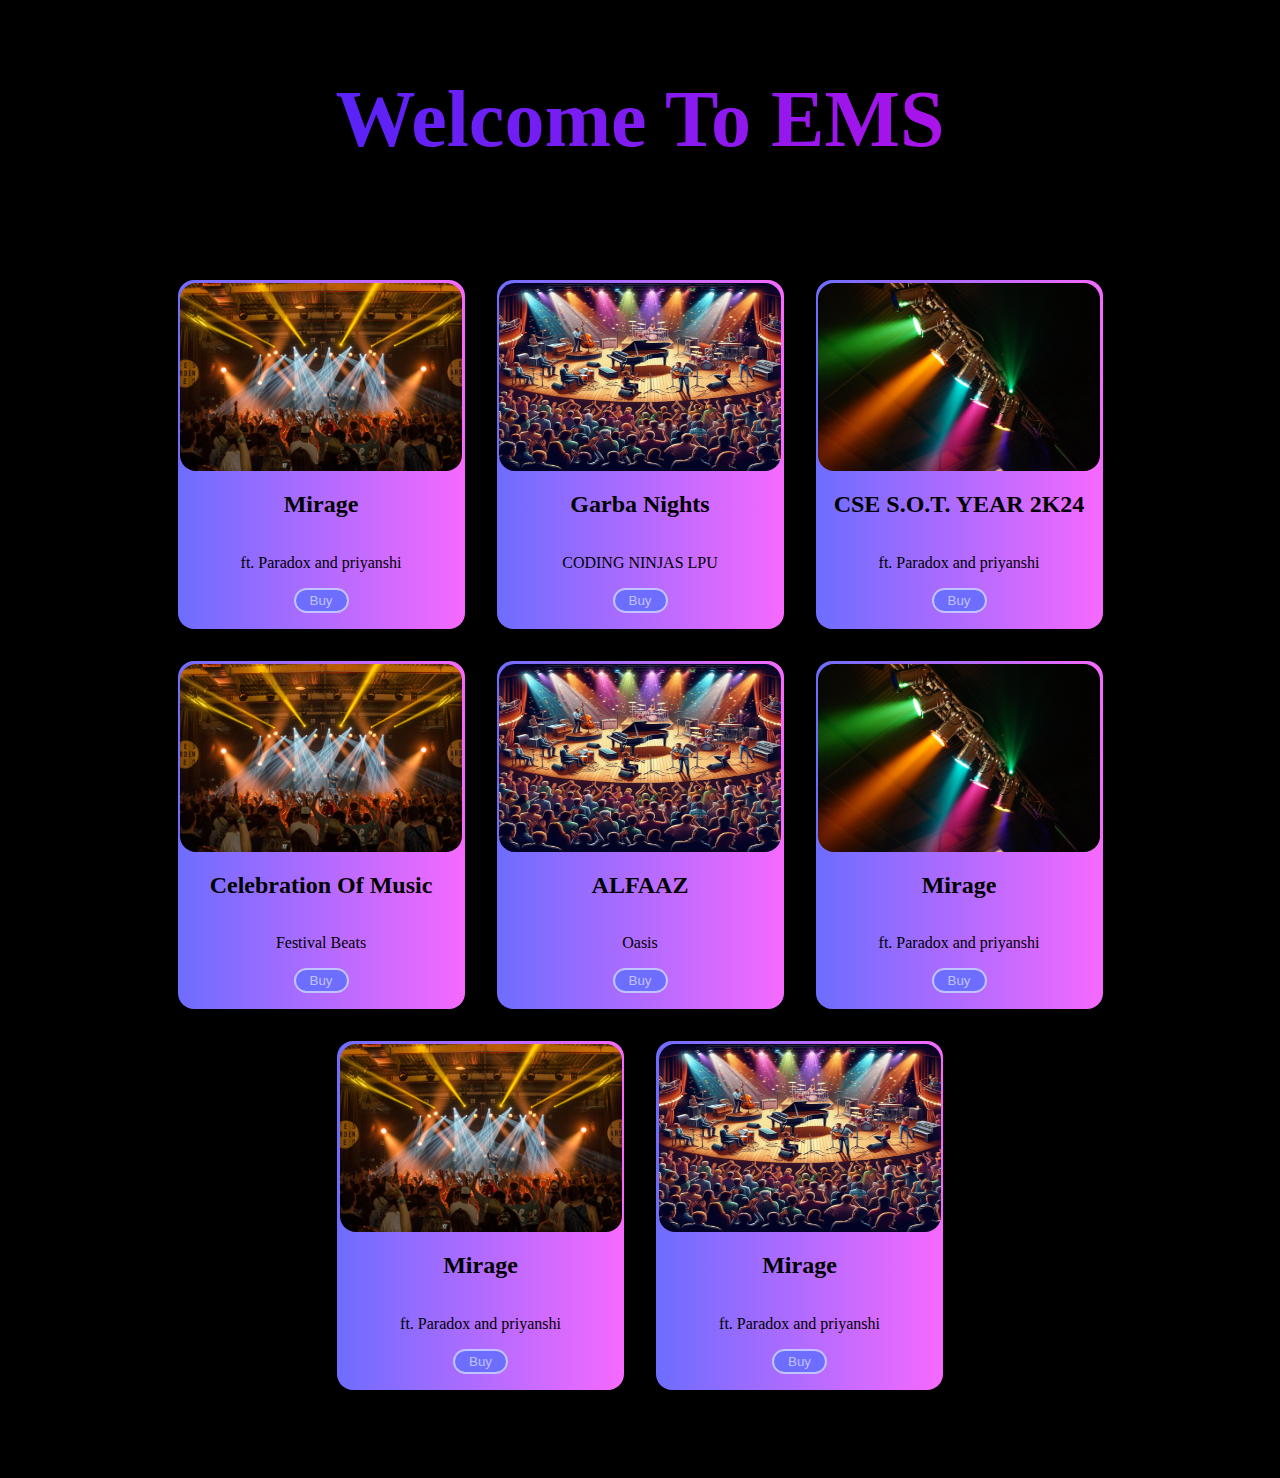
==== index.html @ 532923d4 "added index.html" ====
<!DOCTYPE html>
<html lang="en">
<head>
    <meta charset="UTF-8">
    <meta name="viewport" content="width=device-width, initial-scale=1.0">
    <title>Document</title>
    <link rel="stylesheet" href="a.css">
</head>
<body>
    <h2 class="h">Welcome To EMS </h2>

    <div class="contt">
    <div class="cont">
        <img src="img1.jpg" alt="">
        <h2>Mirage</h2>
        <p>ft. Paradox and priyanshi</p>
        <button onclick="b()">Buy</button>
    </div>
    <div class="cont">
        <img src="img2.jpg" alt="">
        <h2>Garba Nights </h2>
        <p>CODING NINJAS LPU</p>
        <button onclick="b()">Buy</button>
    </div>
    <div class="cont">
        <img src="img3.jpg" alt="">
        <h2>CSE S.O.T. YEAR 2K24</h2>
        <p>ft. Paradox and priyanshi</p>
        <button onclick="b()">Buy</button>
    </div>
    <div class="cont">
        <img src="img1.jpg" alt="">
        <h2>Celebration Of Music</h2>
        <p> Festival Beats</p>
        <button onclick="b()">Buy</button>
    </div>
    <div class="cont">
        <img src="img2.jpg" alt="">
        <h2>ALFAAZ</h2>
        <p>Oasis</p>
        <button onclick="b()">Buy</button>
    </div>

    <div class="cont">
        <img src="img3.jpg" alt="">
        <h2>Mirage</h2>
        <p>ft. Paradox and priyanshi</p>
        <button onclick="b()">Buy</button>
    </div>
    <div class="cont">
        <img src="img1.jpg" alt="">
        <h2>Mirage</h2>
        <p>ft. Paradox and priyanshi</p>
        <button onclick="b()">Buy</button>
    </div>
    <div class="cont">
        <img src="img2.jpg" alt="">
        <h2>Mirage</h2>
        <p>ft. Paradox and priyanshi</p>
        <button onclick="b()">Buy</button>
    </div>

</div>
    <script src="a.js"></script>
</body>
</html>
---- a.css ----
html{
    display: flex;
    justify-content: center;
    align-items: center;
    background-color: black;
    flex-wrap: wrap;
}
.h{
    color: transparent;
    background: linear-gradient(to right , rgb(44, 44, 255) , rgb(216, 10, 227));
    background-clip: text;
    text-align: center;
    font-size: 5rem;
}
.contt{
    display: flex;
    justify-content: center;
    align-items: center;
    align-content: center;
    flex-wrap: wrap;
    padding: 2rem;
    margin: 2rem;

}
.cont{
    background: linear-gradient(to right , rgb(109, 109, 255) , rgb(246, 105, 254));
    margin: 1rem;
    padding: 0px 1rem;
    padding-bottom: 1rem;
    display: flex;
    width: clamp(255px, 255px, 255px);
    align-items: center;
    justify-content: center;
    flex-direction: column;

    border-radius: 1rem;
}
img{
    margin-top: 3px;
    width: 282px;
    height: 188px;
    border-radius: 1rem;
}

.cont:hover{
    border:  2px solid rgb(109, 109, 255);
}
button{
    width: 55px;
    height: 25px;
    border-radius: 1rem;
    background:  rgb(109, 109, 255);
    border:  2px solid rgb(194, 194, 255);
    color: rgb(194, 194, 255);
}
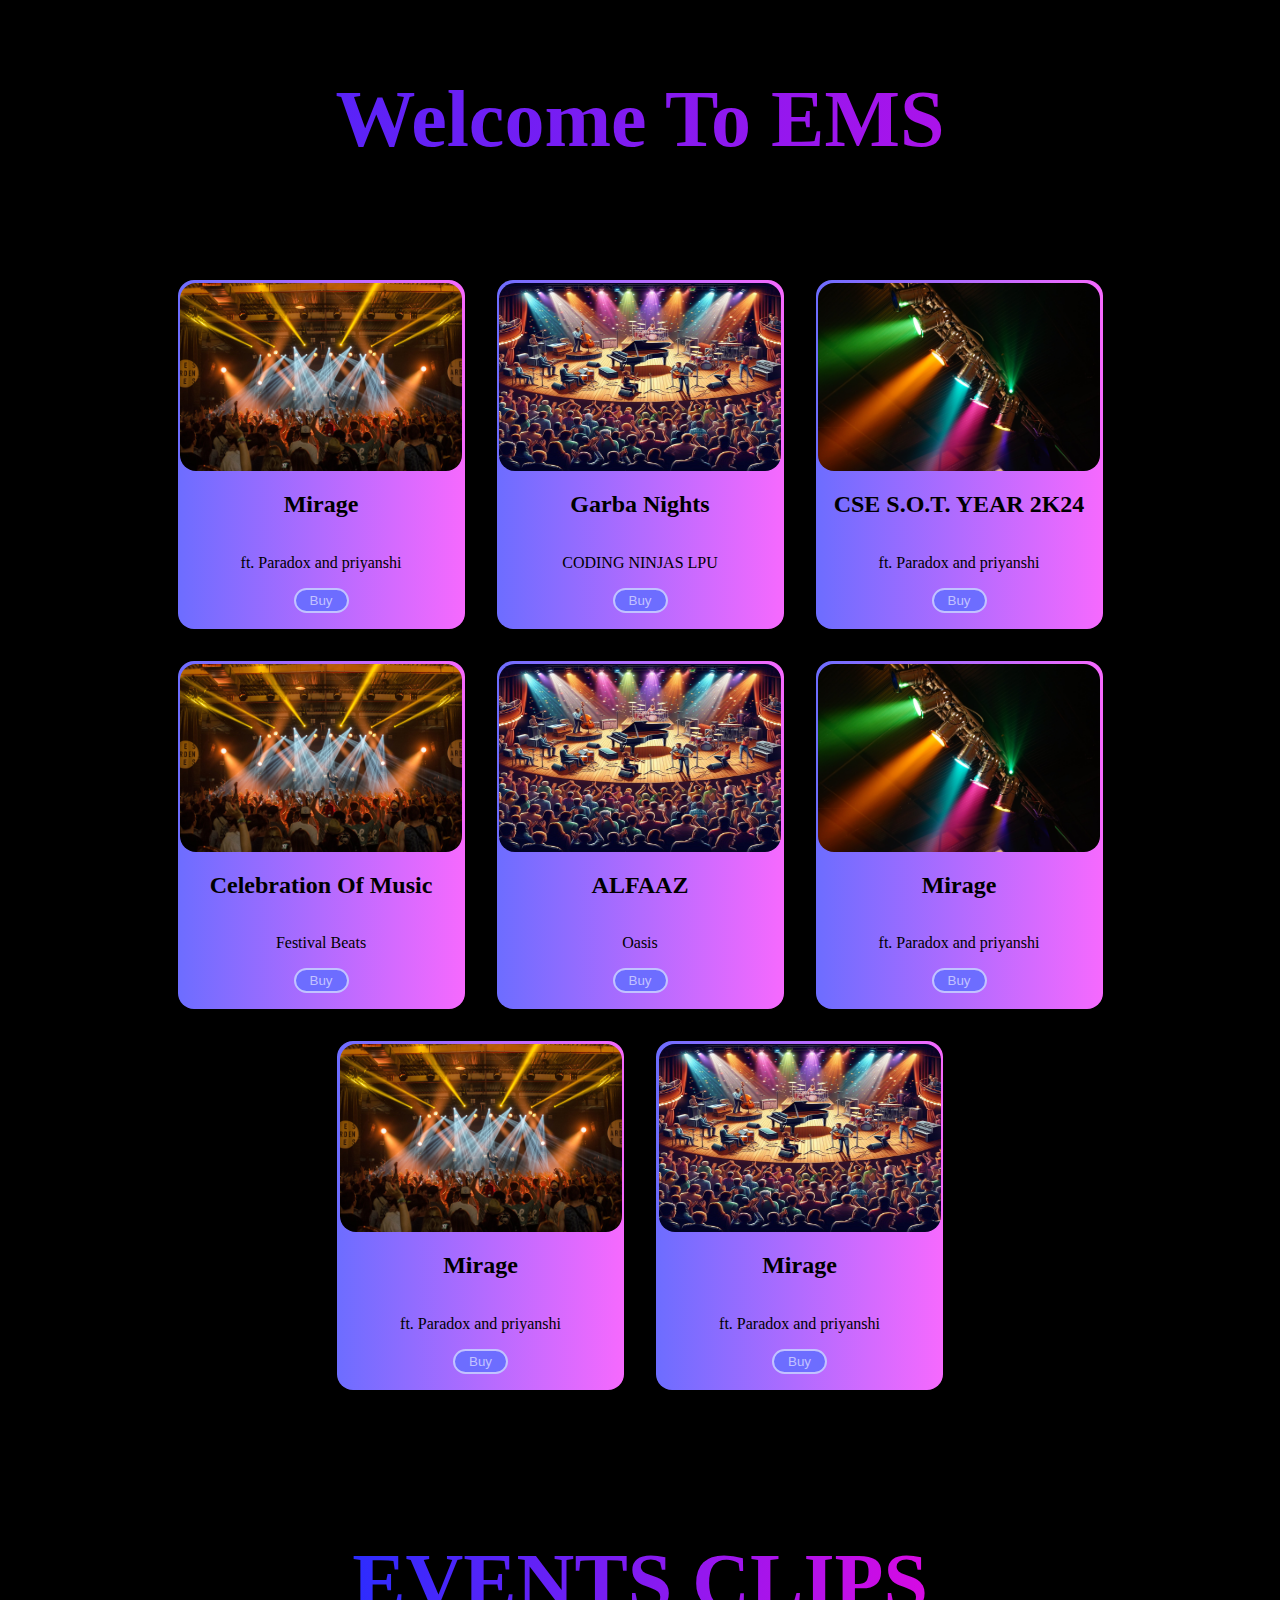
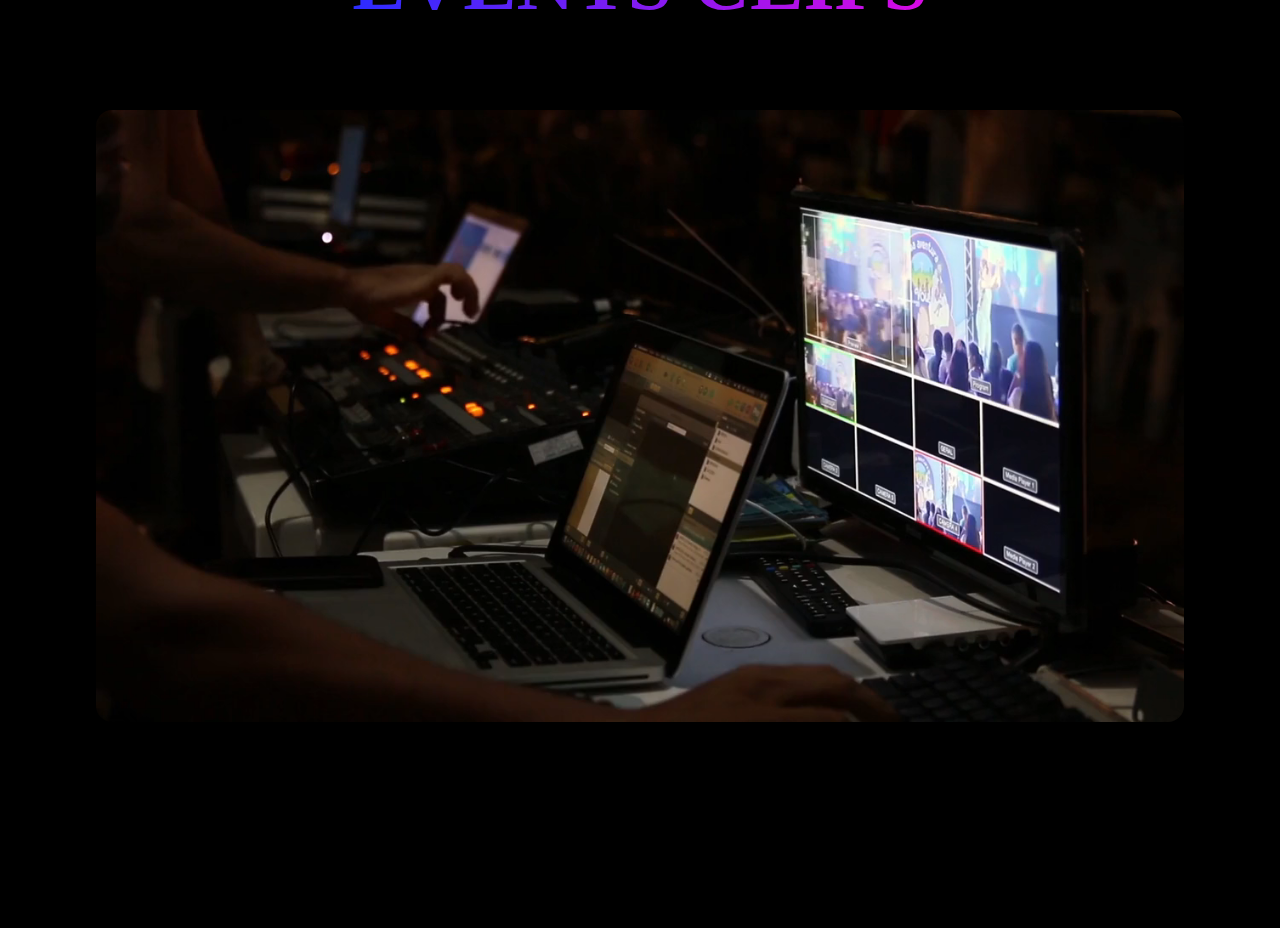
==== commit 4797d5c3: "added index.html" ====
--- a/index.html
+++ b/index.html
@@ -61,6 +61,12 @@
     </div>
 
 </div>
+
+<div class="contt2">
+    <h2 class="h2">EVENTS CLIPS</h2>
+<video src="v1.mp4"  autoplay loop style="width: 85vw "></video>
+<video src="v2.mp4"  autoplay loop style="width: 85vw "></video>
+</div>
     <script src="a.js"></script>
 </body>
 </html>--- a/a.css
+++ b/a.css
@@ -6,6 +6,13 @@
     flex-wrap: wrap;
 }
 .h{
+    color: transparent;
+    background: linear-gradient(to right , rgb(44, 44, 255) , rgb(216, 10, 227));
+    background-clip: text;
+    text-align: center;
+    font-size: 5rem;
+}
+.h2{
     color: transparent;
     background: linear-gradient(to right , rgb(44, 44, 255) , rgb(216, 10, 227));
     background-clip: text;
@@ -21,6 +28,13 @@
     padding: 2rem;
     margin: 2rem;
 
+}
+.contt2{
+    display: flex;
+    align-items: center;
+    justify-content: center;
+    flex-wrap: wrap;
+    flex-direction:column;
 }
 .cont{
     background: linear-gradient(to right , rgb(109, 109, 255) , rgb(246, 105, 254));
@@ -52,4 +66,8 @@
     background:  rgb(109, 109, 255);
     border:  2px solid rgb(194, 194, 255);
     color: rgb(194, 194, 255);
+}
+video{
+    border-radius: 1rem;
+    margin: 1rem;
 }